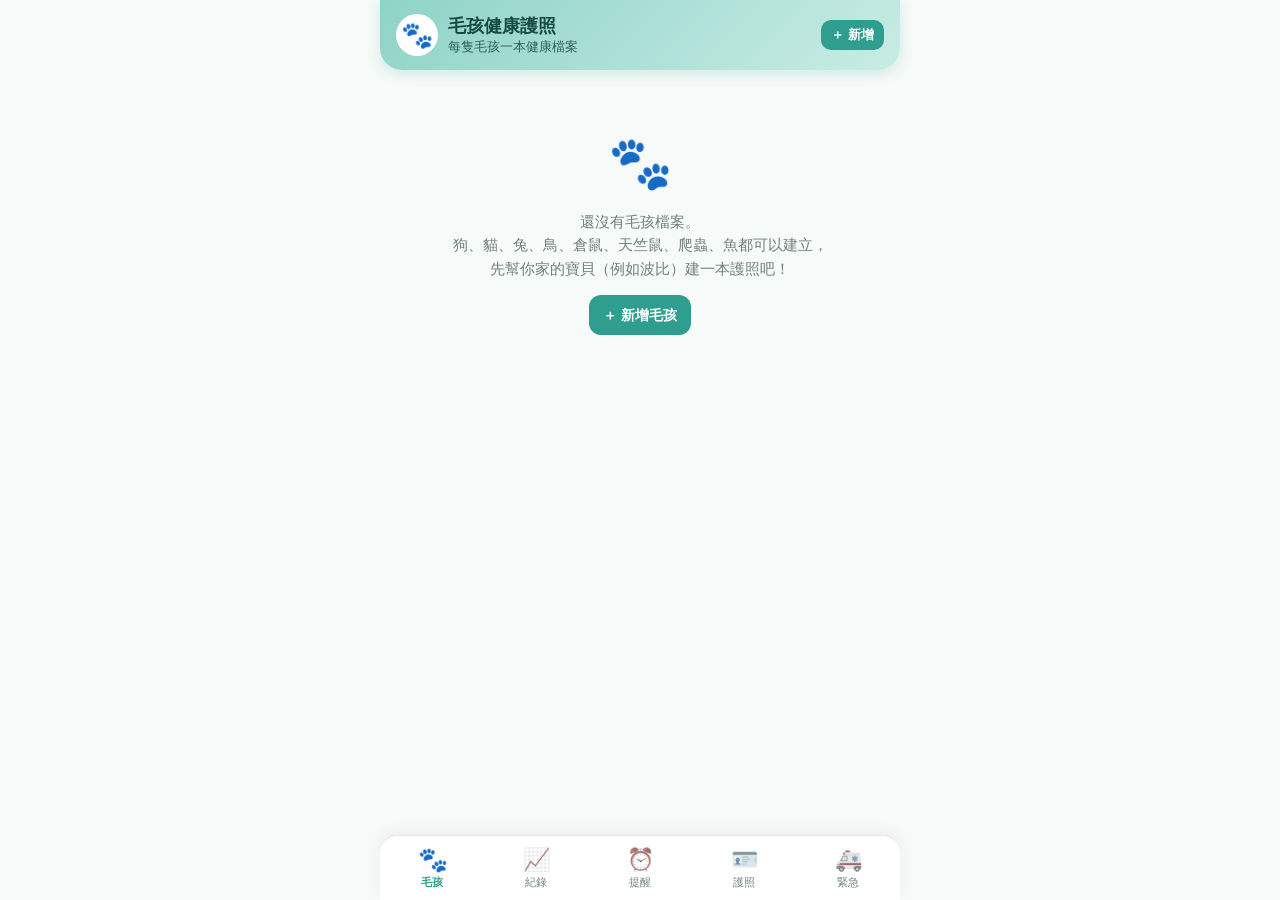
==== index.html @ 6ac322df "Publish 毛孩健康護照 as a GitHub Pages static PWA. Place the app at the repository root so Pages can serve" ====
<!DOCTYPE html>
<html lang="zh-Hant-TW">
<head>
<meta charset="UTF-8">
<meta name="viewport" content="width=device-width, initial-scale=1, viewport-fit=cover">
<meta name="theme-color" content="#8fd3c7">
<meta name="apple-mobile-web-app-capable" content="yes">
<meta name="mobile-web-app-capable" content="yes">
<meta name="apple-mobile-web-app-status-bar-style" content="black-translucent">
<meta name="apple-mobile-web-app-title" content="毛孩護照">
<meta name="format-detection" content="telephone=no">
<title>毛孩健康護照</title>
<link rel="manifest" href="manifest.webmanifest">
<link rel="icon" href="icons/icon-192.png">
<link rel="apple-touch-icon" sizes="180x180" href="icons/apple-touch-icon.png">
<link rel="stylesheet" href="css/style.css">
</head>
<body>
<section class="view" id="v-pets"></section>
<section class="view" id="v-track"></section>
<section class="view" id="v-care"></section>
<section class="view" id="v-passport"></section>
<section class="view" id="v-sos"></section>
<nav class="tabs" id="tabs">
  <button data-t="pets" class="on"><i>🐾</i>毛孩</button>
  <button data-t="track"><i>📈</i>紀錄</button>
  <button data-t="care"><i>⏰</i>提醒</button>
  <button data-t="passport"><i>🪪</i>護照</button>
  <button data-t="sos"><i>🚑</i>緊急</button>
</nav>
<div class="sheet" id="sheet"><div class="box" id="sheetbox"></div></div>
<script src="vendor/qrcode.js"></script>
<script src="vendor/jspdf.umd.min.js"></script>
<script src="js/species.js"></script>
<script src="js/db.js"></script>
<script src="js/platform.js"></script>
<script src="js/core.js"></script>
<script src="js/pets.js"></script>
<script src="js/track.js"></script>
<script src="js/care.js"></script>
<script src="js/passport.js"></script>
<script src="js/summary.js"></script>
<script src="js/sos.js"></script>
<script src="js/boot.js"></script>
</body>
</html>
---- css/style.css ----
:root{--bg:#f6faf8;--card:#fff;--pri:#2f9e8f;--pri2:#9fd8cf;--txt:#2d3b38;--sub:#6f817d;--chip:#e6f4f1;--line:#dcebe7;--ok:#2f7a52;--warn:#d9480f;--tabh:64px;--safe-b:env(safe-area-inset-bottom,0px)}
*{box-sizing:border-box;margin:0;padding:0}
html,body{height:100%}
body{font-family:-apple-system,"PingFang TC","Noto Sans CJK TC","Noto Sans TC","Microsoft JhengHei",sans-serif;background:var(--bg);color:var(--txt);max-width:520px;margin:0 auto;-webkit-tap-highlight-color:transparent;overscroll-behavior-y:none;padding-left:env(safe-area-inset-left,0px);padding-right:env(safe-area-inset-right,0px);-webkit-text-size-adjust:100%}
button,input,select,textarea{font:inherit;color:inherit}
button{cursor:pointer}
.view{display:none;padding-bottom:calc(var(--tabh) + var(--safe-b) + 16px);min-height:100vh;min-height:100dvh}
.view.on{display:block}
.hdr{background:linear-gradient(135deg,#8fd3c7,#c8ece4);padding:calc(14px + env(safe-area-inset-top,0px)) 16px 14px;border-radius:0 0 22px 22px;position:sticky;top:0;z-index:500;box-shadow:0 4px 14px rgba(47,158,143,.18)}
.hdr .top{display:flex;align-items:center;gap:10px}
.logo{font-size:26px;background:#fff;border-radius:50%;width:42px;height:42px;display:flex;align-items:center;justify-content:center;flex:0 0 42px}
.hdr h1{font-size:18px;color:#174a43}
.hdr .hi{font-size:12.5px;color:#2e5f57;margin-top:1px}
.hdr .act{margin-left:auto}
.search{margin-top:10px;position:relative}
.search input{width:100%;border:none;border-radius:14px;padding:10px 12px 10px 36px;font-size:16px;background:#fff;outline:none}
.search span{position:absolute;left:12px;top:50%;transform:translateY(-50%)}
.chips{display:flex;gap:7px;overflow-x:auto;padding:10px 16px 2px;scrollbar-width:none}
.chips::-webkit-scrollbar{display:none}
.chip{flex:0 0 auto;border:1.5px solid var(--line);background:#fff;border-radius:20px;padding:5px 12px;font-size:13.5px}
.chip.on{background:var(--pri);border-color:var(--pri);color:#fff;font-weight:600}
.chip.tg.on{background:#2f9e6a;border-color:#2f9e6a}
.bar{display:flex;align-items:center;gap:8px;padding:8px 16px 4px}
.bar select{flex:1;border:1.5px solid var(--line);background:#fff;border-radius:12px;padding:7px 10px;font-size:16px}
.seg{display:flex;background:#fff;border:1.5px solid var(--line);border-radius:12px;overflow:hidden}
.seg button{border:none;background:none;padding:7px 12px;font-size:14px}
.seg button.on{background:var(--pri);color:#fff;font-weight:600}
.count{padding:4px 18px;font-size:12.5px;color:var(--sub)}
main{padding:4px 14px 10px}.pad{padding:12px 14px 10px}
.card{background:var(--card);border-radius:18px;padding:13px 14px;margin-bottom:11px;box-shadow:0 2px 10px rgba(140,90,60,.07);position:relative}
.card.tap{cursor:pointer}
.ch{display:flex;gap:10px;align-items:flex-start}
.ic{font-size:22px;width:40px;height:40px;flex:0 0 40px;border-radius:13px;display:flex;align-items:center;justify-content:center;background:var(--chip)}
.nm{font-size:15.5px;font-weight:700;line-height:1.35;padding-right:34px}
.meta{font-size:12.5px;color:var(--sub);margin-top:2px}
.heart{position:absolute;top:9px;right:9px;border:none;background:none;font-size:22px;padding:4px;line-height:1}
.addr{font-size:13px;margin:8px 0 5px;color:#6b5a52}
.tags{display:flex;flex-wrap:wrap;gap:5px;margin:5px 0}
.tag{background:#eaf6ef;color:var(--ok);border-radius:8px;padding:2px 8px;font-size:12px}
.note{font-size:13px;color:#6b5a52;line-height:1.55}
.mystar{font-size:12.5px;color:#e8a100;margin-top:5px}
.btn{display:inline-flex;align-items:center;justify-content:center;gap:4px;border:none;border-radius:12px;padding:9px 14px;font-size:14px;font-weight:600;text-decoration:none;background:var(--pri);color:#fff}
.btn.ghost{background:#fff;color:var(--txt);border:1.5px solid var(--line);font-weight:500}
.btn.green{background:#2f9e6a}.btn.red{background:#e5484d}
.btn.sm{padding:6px 10px;font-size:13px;border-radius:10px}
.btn.full{width:100%}
.row{display:flex;gap:8px;flex-wrap:wrap;margin-top:10px}
.empty{text-align:center;color:var(--sub);padding:40px 16px;font-size:14.5px;line-height:1.6}
.empty .big{font-size:52px;margin-bottom:6px}
.empty .btn{margin-top:14px}
.sec{font-size:14px;font-weight:700;margin:14px 4px 8px;color:#2e5f57}
.srcs{font-size:11.5px;color:var(--sub);margin-top:8px;line-height:1.7}.srcs a{color:var(--sub);margin-right:8px}
footer{padding:14px 18px 10px;font-size:11.5px;color:var(--sub);line-height:1.6;text-align:center}
footer b{color:#c0563b}
.info{background:#fff4e0;border-radius:14px;padding:10px 12px;font-size:12.5px;color:#7a5a2c;line-height:1.55;margin:4px 0 12px}
/* tab bar */
.tabs{position:fixed;bottom:0;left:50%;transform:translateX(-50%);width:100%;max-width:520px;background:#fff;display:flex;border-top:1px solid var(--line);padding-bottom:var(--safe-b);z-index:1000;box-shadow:0 -4px 14px rgba(140,90,60,.08);border-radius:18px 18px 0 0}
.tabs button{flex:1;border:none;background:none;height:var(--tabh);display:flex;flex-direction:column;align-items:center;justify-content:center;gap:2px;font-size:11px;color:var(--sub)}
.tabs button i{font-style:normal;font-size:22px;filter:grayscale(.6);opacity:.75}
.tabs button.on{color:var(--pri);font-weight:700}
.tabs button.on i{filter:none;opacity:1;transform:scale(1.1)}
/* sheet */
.sheet{position:fixed;inset:0;z-index:2000;display:none;background:rgba(60,40,30,.4)}
.sheet.on{display:block}
.sheet .box{position:absolute;bottom:0;max-height:calc(100dvh - env(safe-area-inset-top,0px) - 12px);left:50%;transform:translateX(-50%);width:100%;max-width:520px;max-height:92vh;overflow-y:auto;background:var(--bg);border-radius:22px 22px 0 0;padding:8px 16px calc(20px + var(--safe-b))}
.grab{width:42px;height:5px;border-radius:3px;background:#e2d2c6;margin:4px auto 10px}
.shead{display:flex;align-items:center;gap:8px;margin-bottom:8px}
.shead h2{font-size:17px;flex:1}
.x{border:none;background:#f1e6de;border-radius:50%;width:32px;height:32px;font-size:16px}
.f{margin-bottom:10px}
.f label{display:block;font-size:13px;color:var(--sub);margin-bottom:4px}
.f input,.f select,.f textarea{width:100%;border:1.5px solid var(--line);border-radius:12px;padding:9px 11px;font-size:16px;background:#fff;outline:none}
.f input:focus,.f select:focus,.f textarea:focus{border-color:var(--pri2)}
.f2{display:flex;gap:8px}.f2>.f{flex:1}
.stars{display:flex;gap:4px}
.stars button{border:none;background:none;font-size:30px;color:#e3d6cc;padding:0 2px}
.stars button.on{color:#ffb400}
/* pets */
.pet{display:flex;gap:12px;align-items:center}
.ava{width:62px;height:62px;flex:0 0 62px;border-radius:50%;background:var(--chip);display:flex;align-items:center;justify-content:center;font-size:32px;overflow:hidden;border:3px solid #fff;box-shadow:0 2px 6px rgba(0,0,0,.08)}
.ava img{width:100%;height:100%;object-fit:cover}
.pet .nm{padding-right:0}
.kv{display:grid;grid-template-columns:auto 1fr;gap:3px 10px;font-size:13px;margin-top:9px}
.kv dt{color:var(--sub)}
.photo-pick{display:flex;align-items:center;gap:12px}
/* reminders */
.rem{display:flex;gap:10px;align-items:center}
.rem .when{font-size:12.5px;font-weight:700;border-radius:8px;padding:3px 8px;white-space:nowrap}
.when.over{background:#ffe3e3;color:#c92a2a}.when.soon{background:#fff3bf;color:#a06000}.when.later{background:#e7f5ff;color:#1c6fb8}
.rem .t{flex:1;min-width:0}
.rem .t b{font-size:14.5px}
.rem .t div{font-size:12.5px;color:var(--sub)}
/* poster */
#poster{width:100%;border-radius:14px;box-shadow:0 2px 12px rgba(0,0,0,.12);display:block;margin-top:6px;background:#fff}

/* iOS: fonts >=16px on inputs avoid auto-zoom on focus */

.hdr .back{border:none;background:#fff;border-radius:50%;width:38px;height:38px;font-size:18px;flex:0 0 38px}
.petbar{display:flex;gap:8px;overflow-x:auto;padding:10px 16px 2px;scrollbar-width:none}.petbar::-webkit-scrollbar{display:none}
.petchip{flex:0 0 auto;display:flex;align-items:center;gap:6px;border:1.5px solid var(--line);background:#fff;border-radius:22px;padding:4px 12px 4px 4px;font-size:14px}
.petchip .ava{width:28px;height:28px;flex-basis:28px;font-size:16px;border-width:0;box-shadow:none}
.petchip.on{border-color:var(--pri);background:var(--chip);font-weight:700}
.badge{display:inline-block;font-size:11.5px;border-radius:8px;padding:2px 7px;background:var(--chip);color:#1d6f63;margin:2px 4px 2px 0}
.badge.warn{background:#ffe8cc;color:#a14a00}.badge.red{background:#ffe3e3;color:#c92a2a}
.list-item{display:flex;gap:10px;align-items:flex-start;padding:9px 0;border-top:1px solid var(--line)}
.list-item:first-of-type{border-top:none}
.list-item .grow{flex:1;min-width:0}.list-item b{font-size:14.5px}.list-item .meta{margin-top:1px}
.sec-h{display:flex;align-items:center;justify-content:space-between;margin-bottom:4px}
.sec-h h3{font-size:15px}
.chart{width:100%;height:auto;display:block}
.chart text{font-size:10px;fill:#6f817d}
.note-neutral{background:#eef5ff;color:#1c4f8a;border-radius:12px;padding:9px 11px;font-size:12.5px;line-height:1.55;margin-top:8px}
.qrbox{background:#fff;border-radius:16px;padding:12px;text-align:center}
.qrbox canvas{max-width:100%;height:auto}
.qrtext{white-space:pre-wrap;text-align:left;font-size:12.5px;background:#f4f7f6;border-radius:10px;padding:8px 10px;margin-top:8px;line-height:1.5}
.check{display:flex;align-items:center;gap:10px;padding:8px 0;border-top:1px solid var(--line);font-size:14.5px}
.check:first-child{border-top:none}
.check input{width:20px;height:20px;accent-color:var(--pri)}
.check .sub{font-size:12px;color:var(--sub)}
.opt{display:flex;flex-wrap:wrap;gap:6px}
.opt label{border:1.5px solid var(--line);background:#fff;border-radius:10px;padding:6px 10px;font-size:14px}
.opt input{display:none}.opt input:checked+span{color:#fff}
.opt label:has(input:checked){background:var(--pri);border-color:var(--pri);color:#fff;font-weight:600}
.flag{font-size:13.5px;line-height:1.6;padding-left:2px}
.flag li{margin:3px 0 3px 18px}
.thumbs{display:flex;gap:6px;flex-wrap:wrap;margin-top:6px}
.thumbs .th{width:58px;height:58px;border-radius:10px;overflow:hidden;background:#eef3f2;display:flex;align-items:center;justify-content:center;font-size:11px;color:var(--sub);text-align:center;position:relative;border:none;padding:0}
.thumbs .th img{width:100%;height:100%;object-fit:cover}
.demo-ribbon{position:fixed;top:calc(4px + env(safe-area-inset-top,0px));right:6px;z-index:3000;background:#ffd43b;color:#5c4400;font-size:11px;font-weight:700;border-radius:8px;padding:2px 8px}
.big-btn{display:flex;align-items:center;gap:12px;width:100%;border:none;border-radius:16px;padding:14px 16px;font-size:16px;font-weight:700;color:#fff;text-decoration:none;margin-bottom:10px}
.big-btn small{display:block;font-weight:400;font-size:12px;opacity:.9}
.big-btn.red{background:#e5484d}.big-btn.orange{background:#f08c00}.big-btn.teal{background:var(--pri)}
@media print{.tabs,.hdr,.no-print{display:none!important}}
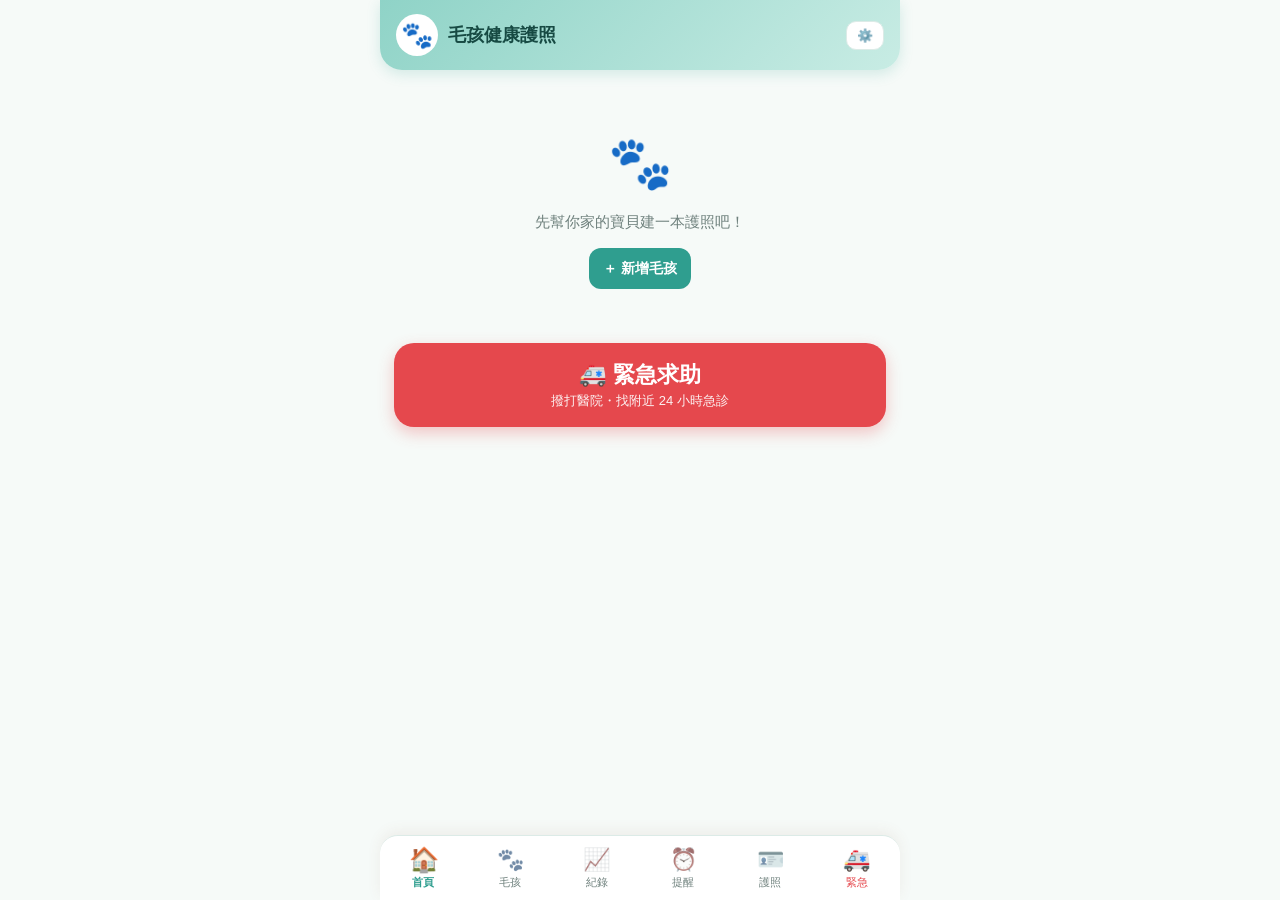
==== commit 0071bbd7: "v0.2.0: home, quick care check-in, SOS card, backup, feedback; remove medical advice" ====
--- a/index.html
+++ b/index.html
@@ -16,17 +16,19 @@
 <link rel="stylesheet" href="css/style.css">
 </head>
 <body>
+<section class="view" id="v-home"></section>
 <section class="view" id="v-pets"></section>
 <section class="view" id="v-track"></section>
 <section class="view" id="v-care"></section>
 <section class="view" id="v-passport"></section>
 <section class="view" id="v-sos"></section>
 <nav class="tabs" id="tabs">
-  <button data-t="pets" class="on"><i>🐾</i>毛孩</button>
+  <button data-t="home" class="on"><i>🏠</i>首頁</button>
+  <button data-t="pets"><i>🐾</i>毛孩</button>
   <button data-t="track"><i>📈</i>紀錄</button>
   <button data-t="care"><i>⏰</i>提醒</button>
   <button data-t="passport"><i>🪪</i>護照</button>
-  <button data-t="sos"><i>🚑</i>緊急</button>
+  <button data-t="sos" class="sos-tab"><i>🚑</i>緊急</button>
 </nav>
 <div class="sheet" id="sheet"><div class="box" id="sheetbox"></div></div>
 <script src="vendor/qrcode.js"></script>
@@ -41,6 +43,7 @@
 <script src="js/passport.js"></script>
 <script src="js/summary.js"></script>
 <script src="js/sos.js"></script>
+<script src="js/home.js"></script>
 <script src="js/boot.js"></script>
 </body>
 </html>
--- a/css/style.css
+++ b/css/style.css
@@ -131,3 +131,23 @@
 .big-btn small{display:block;font-weight:400;font-size:12px;opacity:.9}
 .big-btn.red{background:#e5484d}.big-btn.orange{background:#f08c00}.big-btn.teal{background:var(--pri)}
 @media print{.tabs,.hdr,.no-print{display:none!important}}
+/* v4: home / quick care / SOS */
+.care-grid{display:grid;grid-template-columns:1fr 1fr;gap:10px;margin-bottom:8px}
+.care-btn{min-height:96px;border:2px solid var(--line);border-radius:18px;background:#fff;display:flex;flex-direction:column;align-items:flex-start;justify-content:center;gap:3px;padding:12px;text-align:left;user-select:none;-webkit-user-select:none;-webkit-touch-callout:none;touch-action:manipulation}
+.care-btn .cn{font-size:18px;font-weight:800;color:var(--txt)}
+.care-btn .cs{font-size:12px;color:var(--sub)}
+.care-btn.done{border-color:var(--pri);background:var(--chip)}
+.care-btn.done .cn::after{content:' ✓';color:var(--pri)}
+.care-btn:active{transform:scale(.97)}
+.care-links{justify-content:center}
+.sos-big{display:block;width:100%;min-height:84px;border:none;border-radius:20px;background:#e5484d;color:#fff;font-size:22px;font-weight:800;margin:14px 0 6px;box-shadow:0 6px 16px rgba(229,72,77,.3)}
+.sos-big small{display:block;font-size:13px;font-weight:400;opacity:.92;margin-top:2px}
+.tabs button.sos-tab{color:#e5484d}.tabs button.sos-tab i{filter:none;opacity:1}
+.toast{position:fixed;left:50%;bottom:calc(var(--tabh) + 16px + var(--safe-b));transform:translateX(-50%) translateY(20px);background:#2d3b38;color:#fff;padding:10px 14px;border-radius:14px;font-size:14px;z-index:1200;opacity:0;pointer-events:none;transition:.2s;display:flex;gap:10px;align-items:center;max-width:92%}
+.toast.on{opacity:1;transform:translateX(-50%);pointer-events:auto}
+.itrow{display:flex;gap:6px;align-items:center;margin-bottom:8px}
+.itrow input[type=text],.itrow input:not([type]){flex:1;min-width:0;padding:9px;border:1px solid var(--line);border-radius:10px;font-size:15px}
+.itrow input[type=number]{width:54px;padding:9px 4px;border:1px solid var(--line);border-radius:10px}
+.iab{display:flex;gap:8px;align-items:center}
+.ecard{width:100%;border-radius:14px;box-shadow:0 4px 14px rgba(0,0,0,.1)}
+.toast .btn{white-space:nowrap;flex-shrink:0}
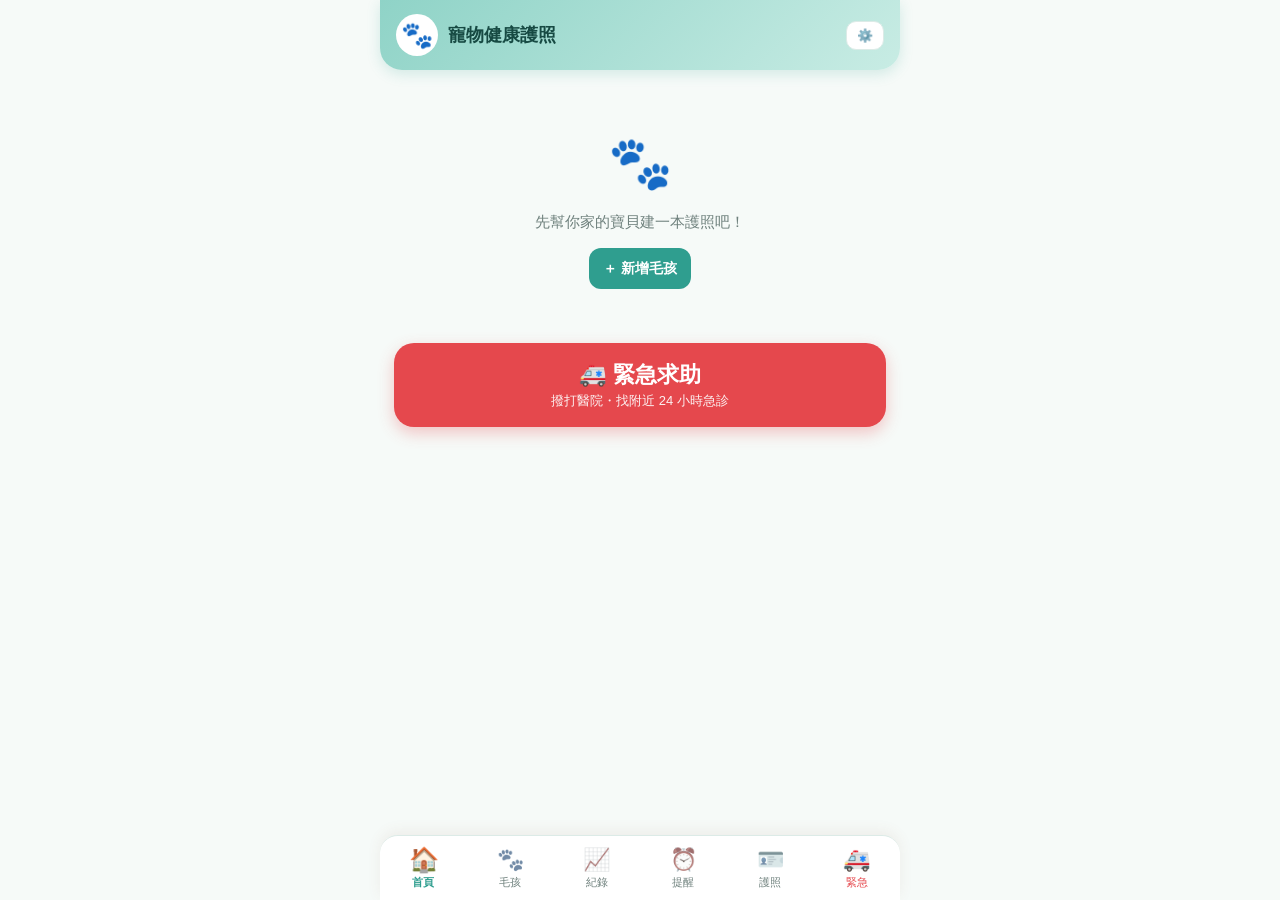
==== commit 73e188ea: "v0.3.2: rename the app to 寵物健康護照 and keep care check-ins on their own card. Default care item ids we" ====
--- a/index.html
+++ b/index.html
@@ -1,3 +1,4 @@
+<!-- © 2026 凱波工作室 Kaibo Studio -->
 <!DOCTYPE html>
 <html lang="zh-Hant-TW">
 <head>
@@ -7,9 +8,9 @@
 <meta name="apple-mobile-web-app-capable" content="yes">
 <meta name="mobile-web-app-capable" content="yes">
 <meta name="apple-mobile-web-app-status-bar-style" content="black-translucent">
-<meta name="apple-mobile-web-app-title" content="毛孩護照">
+<meta name="apple-mobile-web-app-title" content="寵物護照">
 <meta name="format-detection" content="telephone=no">
-<title>毛孩健康護照</title>
+<title>寵物健康護照</title>
 <link rel="manifest" href="manifest.webmanifest">
 <link rel="icon" href="icons/icon-192.png">
 <link rel="apple-touch-icon" sizes="180x180" href="icons/apple-touch-icon.png">
@@ -44,6 +45,7 @@
 <script src="js/summary.js"></script>
 <script src="js/sos.js"></script>
 <script src="js/home.js"></script>
+<script src="js/ai.js"></script>
 <script src="js/boot.js"></script>
 </body>
 </html>
--- a/css/style.css
+++ b/css/style.css
@@ -151,3 +151,16 @@
 .iab{display:flex;gap:8px;align-items:center}
 .ecard{width:100%;border-radius:14px;box-shadow:0 4px 14px rgba(0,0,0,.1)}
 .toast .btn{white-space:nowrap;flex-shrink:0}
+/* v0.3.0 小幫手 (© 2026 凱波工作室 Kaibo Studio) */
+.tools{display:grid;grid-template-columns:1fr 1fr;gap:10px;margin-bottom:14px}
+.tools button{background:#fff;border:1.5px solid var(--line);border-radius:16px;padding:12px 10px;text-align:left;font-size:15px;font-weight:700;color:inherit;display:flex;flex-direction:column;gap:2px}
+.tools button i{font-style:normal;font-size:22px}.tools button small{font-weight:400;font-size:11.5px;color:var(--sub)}
+.tools button:active{transform:scale(.97)}
+.mic{display:flex;flex-direction:column;align-items:center;gap:4px;margin:12px auto;width:120px;height:120px;border-radius:50%;border:none;background:var(--pri);color:#fff;font-size:40px;justify-content:center}
+.mic small{font-size:11px;padding:0 8px;text-align:center}.mic.on{background:#e5484d;animation:pulse 1.2s infinite}
+@keyframes pulse{50%{box-shadow:0 0 0 14px rgba(229,72,77,.15)}}
+.ai-prog{padding:24px 4px}.ai-prog .bar{height:8px;border-radius:8px;background:var(--line);overflow:hidden;margin-bottom:10px}.ai-prog .bar i{display:block;height:100%;width:3%;background:var(--pri);transition:width .3s}
+details.raw{margin:10px 0;font-size:13px;color:var(--sub)}details.raw pre{white-space:pre-wrap;background:#fff;border-radius:10px;padding:8px;max-height:160px;overflow:auto}
+.print-only{display:none}
+@media print{body.printing>*:not(.sheet){display:none!important}body.printing .sheet{position:static;background:none}body.printing .sheet .box{position:static;transform:none;max-height:none;overflow:visible;max-width:none}body.printing .no-print,body.printing .grab,body.printing .shead{display:none!important}body.printing .print-only{display:block}}
+.care-btn.busy{opacity:.6}.hfilter{margin-bottom:8px}
